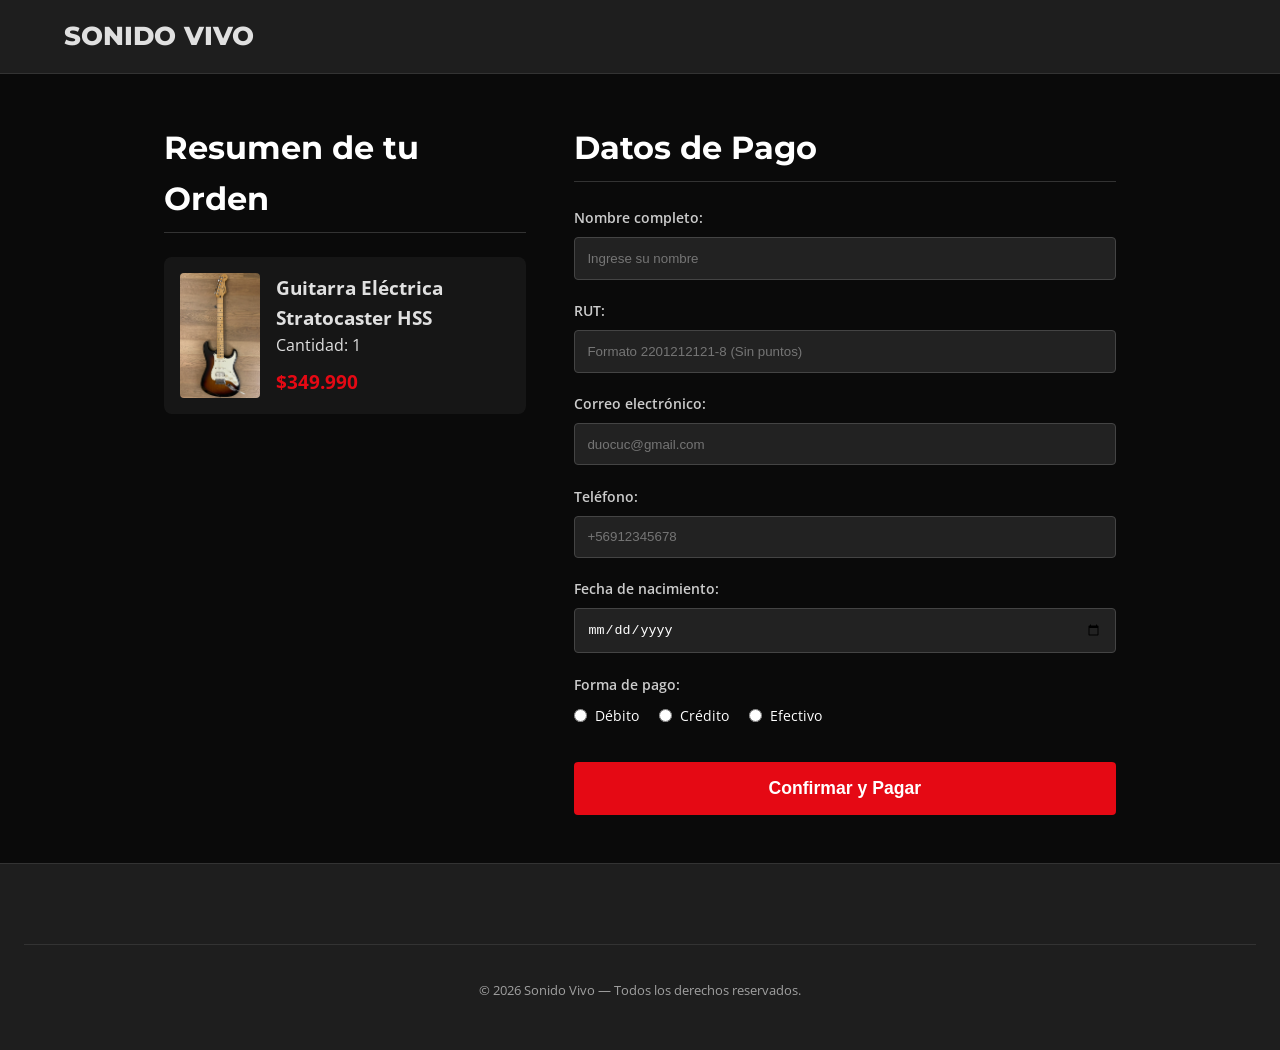
==== compra.html @ 4e691678 "compra, producto y readme" ====
<!DOCTYPE html>
<html lang="es">
<head>
    <meta charset="UTF-8">
    <meta name="viewport" content="width=device-width, initial-scale=1.0">
    <title>Finalizar Compra · Sonido Vivo</title>
    <link href="https://fonts.googleapis.com/css2?family=Montserrat:wght@400;600;700;800&family=Open+Sans:wght@400;500;600&display=swap" rel="stylesheet">
    
    <!-- Estilos generales y específicos de la compra -->
    <link rel="stylesheet" href="css/estilosindex.css">
    <link rel="stylesheet" href="css/estiloscompra.css">
</head>
<body>
    <header id="encabezado">
        <div class="encabezado-contenedor">
            <div class="marca">
                <h1 class="logo-texto"><a href="index.html" style="text-decoration: none; color: inherit;">SONIDO VIVO</a></h1>
            </div>
        </div>
    </header>

    <main id="contenido-compra">
        <div class="contenedor-checkout">
            <!-- Resumen de compra (Izquierda) -->
            <section class="resumen-orden">
                <h2>Resumen de tu Orden</h2>
                <div class="producto-resumen">
                    <img src="img/guitarra1.jpg" alt="Guitarra HSS" width="80">
                    <div>
                        <h3>Guitarra Eléctrica Stratocaster HSS</h3>
                        <p>Cantidad: <span id="resumen-cantidad">1</span></p>
                        <p class="precio-destacado" id="resumen-total">$349.990</p>
                    </div>
                </div>
            </section>

            <!-- Formulario de validación (Derecha) -->
            <section class="formulario-checkout">
                <h2>Datos de Pago</h2>
                <form id="contacto">
                    <div class="grupo-form">
                        <label for="nombre">Nombre completo:</label>
                        <input type="text" id="nombre" placeholder="Ingrese su nombre">
                    </div>
                    
                    <div class="grupo-form">
                        <label for="rut">RUT:</label>
                        <input type="text" id="rut" placeholder="Formato 2201212121-8 (Sin puntos)">
                    </div>

                    <div class="grupo-form">
                        <label for="email">Correo electrónico:</label>
                        <input type="email" id="email" placeholder="duocuc@gmail.com">
                    </div>

                    <div class="grupo-form">
                        <label for="fono">Teléfono:</label>
                        <input type="tel" id="fono" placeholder="+56912345678">
                    </div>

                    <div class="grupo-form">
                        <label for="fenac">Fecha de nacimiento:</label>
                        <input type="date" id="fenac">
                    </div>

                    <div class="grupo-form">
                        <label>Forma de pago:</label>
                        <ul class="lista-pago">
                            <li>
                                <input type="radio" name="fdepago" id="debito" value="1">
                                <label for="debito">Débito</label>
                            </li>
                            <li>
                                <input type="radio" name="fdepago" id="credito" value="2">
                                <label for="credito">Crédito</label>
                            </li>
                            <li>
                                <input type="radio" name="fdepago" id="efectivo" value="3">
                                <label for="efectivo">Efectivo</label>
                            </li>
                        </ul>
                    </div>
                    
                    <button type="submit" class="btn-pagar" id="btn-submit">Confirmar y Pagar</button>
                    <p id="mensaje-exito" class="mensaje-oculto">¡Pago exitoso! Redirigiendo al inicio...</p>
                </form>
            </section>
        </div>
    </main>

    <footer id="pie">
        <div class="pie-creditos" style="text-align: center; padding: 2rem;">
            <p><small>&copy; 2026 Sonido Vivo — Todos los derechos reservados.</small></p>
        </div>
    </footer>

    <!-- Script de validación de la compra -->
    <script src="js/scriptcompra.js"></script>
</body>
</html>
---- css/estilosindex.css ----
/* ==========================================================================
   Variables y Configuración Global
   ========================================================================== */
:root {
    --color-primario: #d32f2f;
    --color-primario-hover: #b71c1c;
    --color-oscuro: #121212;
    --color-superficie: #1e1e1e;
    --color-texto: #e0e0e0;
    --color-texto-atenuado: #a0a0a0;
    --color-borde: #333333;
    --color-fondo: #0a0a0a;
    --fuente-titulo: 'Montserrat', sans-serif;
    --fuente-cuerpo: 'Open Sans', sans-serif;
    --transicion: all 0.3s ease;
}

[data-tema="claro"] {
    --color-oscuro: #f5f5f5;
    --color-superficie: #ffffff;
    --color-texto: #212121;
    --color-texto-atenuado: #666666;
    --color-borde: #e0e0e0;
    --color-fondo: #fafafa;
}

* {
    margin: 0;
    padding: 0;
    box-sizing: border-box;
}

html {
    scroll-behavior: smooth;
    font-size: 16px;
}

body {
    font-family: var(--fuente-cuerpo);
    background-color: var(--color-fondo);
    color: var(--color-texto);
    line-height: 1.6;
}

/* Header */
#encabezado {
    position: sticky;
    top: 0;
    background-color: var(--color-superficie);
    border-bottom: 1px solid var(--color-borde);
    z-index: 900;
}
.encabezado-contenedor {
    max-width: 1200px;
    margin: 0 auto;
    padding: 1rem 1.5rem;
    display: flex;
    justify-content: space-between;
    align-items: center;
}
.marca-subtitulo {
    font-size: 0.75rem;
    text-transform: uppercase;
    letter-spacing: 1.5px;
    color: var(--color-primario);
    display: block;
}
.logo-texto {
    font-family: var(--fuente-titulo);
    font-size: 1.6rem;
    font-weight: 800;
}
#menu-principal {
    display: flex;
    align-items: center;
    gap: 2rem;
}
#menu-principal ul {
    display: flex;
    list-style: none;
    gap: 1.5rem;
}
#menu-principal a {
    color: var(--color-texto);
    text-decoration: none;
    font-weight: 500;
    transition: var(--transicion);
}
#menu-principal a:hover, #menu-principal a.activo {
    color: var(--color-primario);
}
.menu-acciones {
    display: flex;
    align-items: center;
    gap: 0.8rem;
}

/* Botones genéricos */
.btn-primario, .btn-secundario, .cta-principal, .cta-secundario {
    display: inline-block;
    padding: 0.5rem 1.2rem;
    border-radius: 4px;
    font-weight: 600;
    text-decoration: none;
    transition: var(--transicion);
    cursor: pointer;
}
.btn-primario, .cta-principal {
    background-color: var(--color-primario);
    color: #ffffff;
    border: none;
}
.btn-primario:hover, .cta-principal:hover {
    background-color: var(--color-primario-hover);
}
.btn-secundario, .cta-secundario {
    border: 1px solid var(--color-borde);
    color: var(--color-texto);
}
#boton-tema {
    background: none;
    border: 1px solid var(--color-borde);
    color: var(--color-texto);
    padding: 0.4rem 0.8rem;
    border-radius: 4px;
    cursor: pointer;
}

/* Secciones Generales */
.seccion {
    max-width: 1200px;
    margin: 0 auto;
    padding: 4rem 1.5rem;
}
.etiqueta {
    color: var(--color-primario);
    font-weight: 700;
    text-transform: uppercase;
    font-size: 0.85rem;
    display: block;
    margin-bottom: 0.5rem;
}
h2 {
    font-family: var(--fuente-titulo);
    font-size: 2rem;
    margin-bottom: 1rem;
}
.contenedor-grid {
    display: grid;
    grid-template-columns: 1fr 1fr;
    gap: 3rem;
    align-items: center;
}
.imagen-presentacion img {
    width: 100%;
    border-radius: 8px;
    border: 1px solid var(--color-borde);
    object-fit: cover;
}
.resumen-metricas {
    display: flex;
    gap: 2rem;
    margin-top: 2rem;
    padding-top: 1.5rem;
    border-top: 1px solid var(--color-borde);
}
.metrica-numero {
    font-size: 1.8rem;
    font-weight: 800;
    color: var(--color-primario);
    display: block;
}
.metrica-texto {
    font-size: 0.85rem;
    color: var(--color-texto-atenuado);
}

/* Categorias */
.galeria-categorias {
    display: grid;
    grid-template-columns: repeat(auto-fit, minmax(250px, 1fr));
    gap: 1.5rem;
}
.tarjeta-categoria {
    background-color: var(--color-superficie);
    border: 1px solid var(--color-borde);
    border-radius: 8px;
    overflow: hidden;
}
.tarjeta-categoria img {
    width: 100%;
    height: 180px;
    object-fit: cover;
}
.categoria-info {
    padding: 1.2rem;
}
.enlace-categoria {
    color: var(--color-primario);
    text-decoration: none;
    font-weight: 600;
    display: inline-block;
    margin-top: 0.8rem;
}

/* ==========================================================================
   TALLER DE REPARACIONES (Lo nuevo)
   ========================================================================== */
.caja-aviso {
    background-color: var(--color-superficie);
    border-left: 4px solid var(--color-primario);
    border-radius: 6px;
    padding: 1rem;
    margin: 1.2rem 0;
    display: flex;
    flex-direction: column;
    gap: 0.8rem;
}
.aviso-item {
    display: flex;
    align-items: flex-start;
    gap: 0.8rem;
    font-size: 0.9rem;
}
.aviso-item em {
    display: block;
    color: var(--color-texto-atenuado);
    font-size: 0.82rem;
    margin-top: 0.2rem;
}
.grid-proceso {
    display: grid;
    grid-template-columns: 1fr 1fr;
    gap: 1rem;
    margin: 1.5rem 0;
}
.tarjeta-proceso {
    background-color: var(--color-superficie);
    border: 1px solid var(--color-borde);
    padding: 1rem;
    border-radius: 6px;
}
.tarjeta-proceso h4 {
    font-size: 0.95rem;
    margin: 0.3rem 0;
    color: var(--color-texto);
}
.tarjeta-proceso p {
    font-size: 0.85rem;
    color: var(--color-texto-atenuado);
}
.taller-acciones {
    margin-top: 1.5rem;
}
.btn-whatsapp {
    display: inline-flex;
    align-items: center;
    gap: 0.5rem;
    background-color: #25d366;
    color: #ffffff;
    font-weight: 700;
    padding: 0.8rem 1.4rem;
    border-radius: 6px;
    text-decoration: none;
    transition: var(--transicion);
}
.btn-whatsapp:hover {
    background-color: #1ebd56;
}
.lista-servicios {
    list-style: none;
    margin-top: 1rem;
}
.lista-servicios li {
    margin-bottom: 0.6rem;
    color: var(--color-texto);
}

/* Footer y utilidades */
.contenedor-video {
    width: 100%;
    max-width: 900px;
    margin: 0 auto;
    border: 1px solid var(--color-borde);
}
.contenedor-video video { width: 100%; display: block; }

#pie {
    background-color: var(--color-superficie);
    border-top: 1px solid var(--color-borde);
    padding: 3rem 1.5rem 1rem;
    margin-top: 3rem;
}
.pie-contenedor {
    max-width: 1200px;
    margin: 0 auto;
    display: grid;
    grid-template-columns: repeat(auto-fit, minmax(250px, 1fr));
    gap: 2rem;
}
.pie-columna ul { list-style: none; }
.pie-columna a { color: var(--color-texto-atenuado); text-decoration: none; }
.pie-creditos {
    text-align: center;
    margin-top: 2rem;
    padding-top: 1rem;
    border-top: 1px solid var(--color-borde);
    color: var(--color-texto-atenuado);
}

/* Responsivo */
@media (max-width: 768px) {
    .contenedor-grid { grid-template-columns: 1fr; }
    #menu-principal { display: none; }
}

/* ==========================================================================
   Hero Section / Banner Principal
   ========================================================================== */
.seccion-hero {
    /* Color de fondo de respaldo por si la imagen 'tienda.jpg' no carga */
    background-color: #1a1a1a; 
    background-image: linear-gradient(rgba(0, 0, 0, 0.75), rgba(0, 0, 0, 0.85)), url('../img/tienda.jpg');
    background-size: cover;
    background-position: center;
    background-repeat: no-repeat;
    
    /* Espaciado y alineación */
    padding: 8rem 2rem; 
    min-height: 60vh; /* Hace que el banner sea más alto e imponente */
    display: flex;
    align-items: center;
    justify-content: center;
    text-align: center; /* Centra el texto */
    color: #ffffff;
}

.hero-contenido {
    max-width: 800px;
    margin: 0 auto;
    display: flex;
    flex-direction: column;
    align-items: center; /* Centra la etiqueta y los botones */
    gap: 1.5rem; /* Crea un espacio uniforme entre la etiqueta, el título y los botones */
}

.etiqueta-destacada {
    background-color: var(--color-primario);
    color: #ffffff;
    padding: 0.4rem 1.2rem;
    border-radius: 30px;
    font-size: 0.9rem;
    font-weight: 700;
    letter-spacing: 0.5px;
    display: inline-block;
}

.seccion-hero h2 {
    font-size: 3rem; /* Título más grande */
    line-height: 1.2;
    margin: 0;
}

.seccion-hero p {
    font-size: 1.15rem;
    color: #e0e0e0;
    margin: 0;
    max-width: 700px;
}

.hero-botones {
    display: flex;
    justify-content: center;
    gap: 1rem;
    margin-top: 0.5rem;
    flex-wrap: wrap; /* Asegura que en celulares los botones se acomoden bien */
}
/* Ocultar el botón de menú móvil en computadoras */
#boton-menu {
    display: none;
    background: transparent;
    border: none;
    cursor: pointer;
}
---- css/estiloscompra.css ----
/* =========================================
   Estructura Principal del Checkout
========================================= */
#contenido-compra {
    max-width: 1000px;
    margin: 3rem auto;
    padding: 0 1.5rem;
    color: #e0e0e0;
}

.contenedor-checkout {
    display: grid;
    grid-template-columns: 1fr 1.5fr;
    gap: 3rem;
}

h2 {
    color: #fff;
    border-bottom: 1px solid #333;
    padding-bottom: 0.5rem;
    margin-bottom: 1.5rem;
}

/* =========================================
   Resumen de Orden (Columna Izquierda)
========================================= */
.producto-resumen {
    display: flex;
    gap: 1rem;
    background: rgba(255,255,255,0.05);
    padding: 1rem;
    border-radius: 8px;
}

.producto-resumen img {
    object-fit: cover;
    border-radius: 4px;
    background-color: #fff; /* Por si tiene fondo transparente */
}

.precio-destacado {
    color: #e50914;
    font-weight: bold;
    font-size: 1.2rem;
    margin-top: 0.5rem;
}

/* =========================================
   Formulario (Columna Derecha)
========================================= */
.grupo-form {
    margin-bottom: 1.2rem;
    display: flex;
    flex-direction: column;
}

.grupo-form label {
    margin-bottom: 0.5rem;
    font-size: 0.9rem;
    color: #ccc;
    font-weight: 600;
}

.grupo-form input[type="text"],
.grupo-form input[type="email"],
.grupo-form input[type="tel"],
.grupo-form input[type="date"] {
    padding: 0.8rem;
    border: 1px solid #444;
    border-radius: 4px;
    background-color: #222;
    color: #fff;
    transition: all 0.3s ease;
}

.grupo-form input:focus {
    outline: none;
    border-color: #e50914;
}

.btn-pagar {
    width: 100%;
    background-color: #e50914;
    color: white;
    border: none;
    padding: 1rem;
    font-size: 1.1rem;
    font-weight: bold;
    border-radius: 4px;
    cursor: pointer;
    margin-top: 1rem;
    transition: background-color 0.3s ease;
}

.btn-pagar:hover {
    background-color: #b80710;
}

.mensaje-oculto {
    display: none;
    text-align: center;
    color: #25D366;
    margin-top: 1rem;
    font-weight: bold;
}

@media (max-width: 768px) {
    .contenedor-checkout {
        grid-template-columns: 1fr;
    }
}

/* =========================================
   Estilos de Validación y Radio Buttons
========================================= */
.lista-pago {
    list-style: none;
    padding: 0;
    margin: 0;
    display: flex;
    gap: 20px;
}
.lista-pago li {
    display: flex;
    align-items: center;
}
.lista-pago li label {
    margin: 0 0 0 8px;
    cursor: pointer;
    color: #fff;
    font-weight: normal;
}

/* Bordes dinámicos por JS */
input.invalido {
    border: 2px solid #e74c3c !important;
    background-color: rgba(231, 76, 60, 0.1) !important;
}
input.valido {
    border: 2px solid #2ecc71 !important;
    background-color: rgba(46, 204, 113, 0.1) !important;
}

/* Textos de mensaje inyectados por JS */
.mensaje-error {
    color: #ff6b6b;
    font-weight: 600;
    font-size: 0.85em;
    display: block;
    margin-top: 5px;
}
.mensaje-ok {
    color: #2ecc71;
    font-weight: 600;
    font-size: 0.85em;
    display: block;
    margin-top: 5px;
}
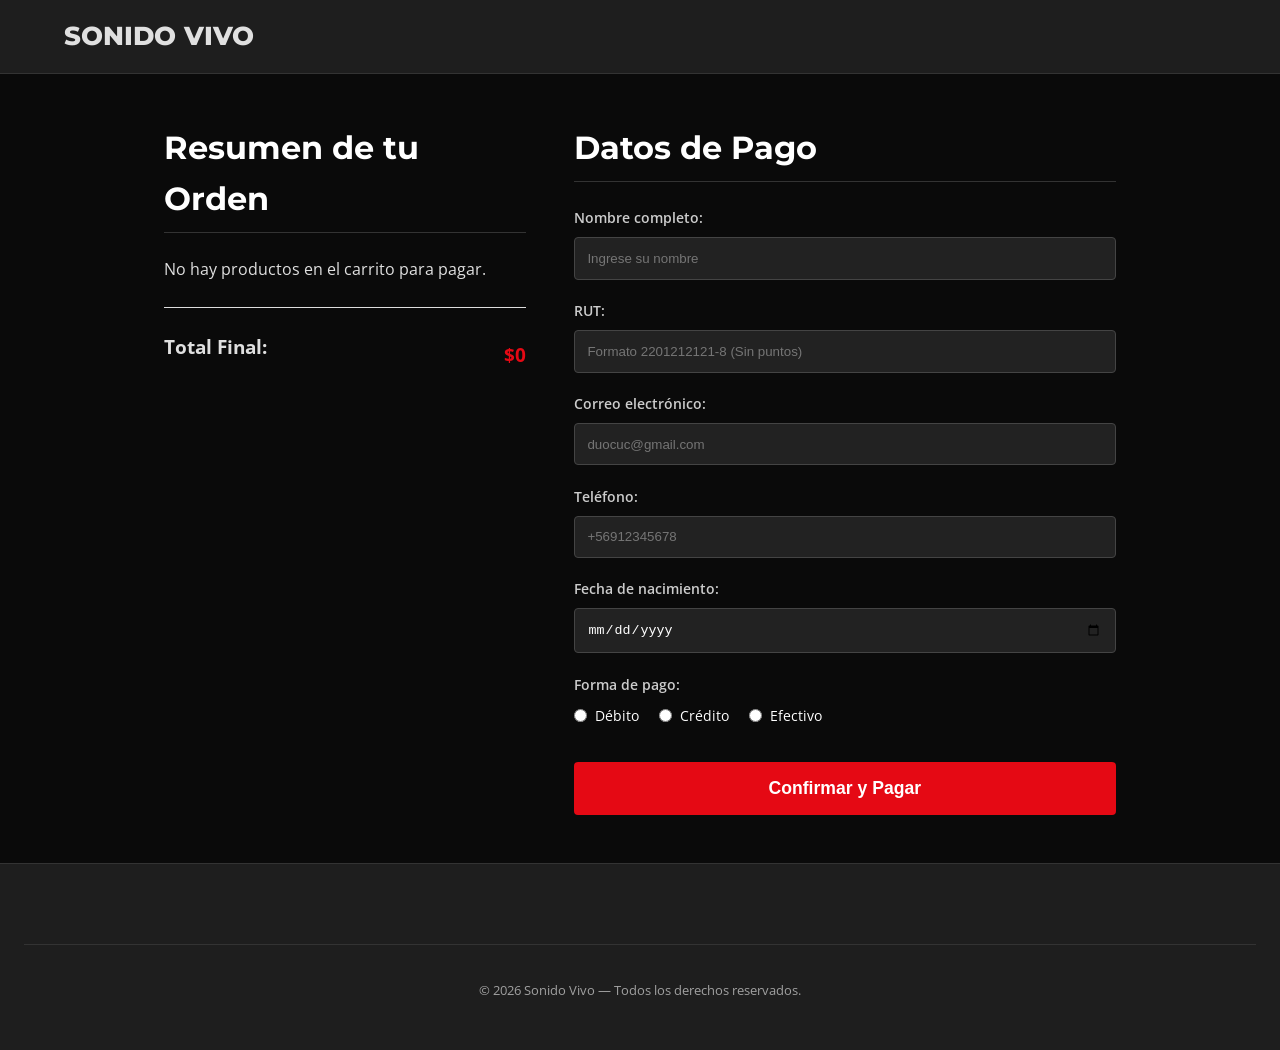
==== commit fb87732b: "arreglos y carrito" ====
--- a/compra.html
+++ b/compra.html
@@ -5,7 +5,7 @@
     <meta name="viewport" content="width=device-width, initial-scale=1.0">
     <title>Finalizar Compra · Sonido Vivo</title>
     <link href="https://fonts.googleapis.com/css2?family=Montserrat:wght@400;600;700;800&family=Open+Sans:wght@400;500;600&display=swap" rel="stylesheet">
-    
+
     <!-- Estilos generales y específicos de la compra -->
     <link rel="stylesheet" href="css/estilosindex.css">
     <link rel="stylesheet" href="css/estiloscompra.css">
@@ -21,16 +21,16 @@
 
     <main id="contenido-compra">
         <div class="contenedor-checkout">
-            <!-- Resumen de compra (Izquierda) -->
+            <!-- Resumen de compra dinámico desde el carrito (Izquierda) -->
             <section class="resumen-orden">
                 <h2>Resumen de tu Orden</h2>
-                <div class="producto-resumen">
-                    <img src="img/guitarra1.jpg" alt="Guitarra HSS" width="80">
-                    <div>
-                        <h3>Guitarra Eléctrica Stratocaster HSS</h3>
-                        <p>Cantidad: <span id="resumen-cantidad">1</span></p>
-                        <p class="precio-destacado" id="resumen-total">$349.990</p>
-                    </div>
+                <div id="lista-resumen-productos">
+                    <!-- Se renderiza desde JS dinámicamente -->
+                </div>
+                <hr style="margin: 1.5rem 0; border: 0; border-top: 1px solid #ddd;">
+                <div style="display: flex; justify-content: space-between; font-size: 1.2rem; font-weight: bold;">
+                    <span>Total Final:</span>
+                    <span class="precio-destacado" id="resumen-total">$0</span>
                 </div>
             </section>
 
@@ -42,7 +42,7 @@
                         <label for="nombre">Nombre completo:</label>
                         <input type="text" id="nombre" placeholder="Ingrese su nombre">
                     </div>
-                    
+
                     <div class="grupo-form">
                         <label for="rut">RUT:</label>
                         <input type="text" id="rut" placeholder="Formato 2201212121-8 (Sin puntos)">
@@ -80,7 +80,7 @@
                             </li>
                         </ul>
                     </div>
-                    
+
                     <button type="submit" class="btn-pagar" id="btn-submit">Confirmar y Pagar</button>
                     <p id="mensaje-exito" class="mensaje-oculto">¡Pago exitoso! Redirigiendo al inicio...</p>
                 </form>
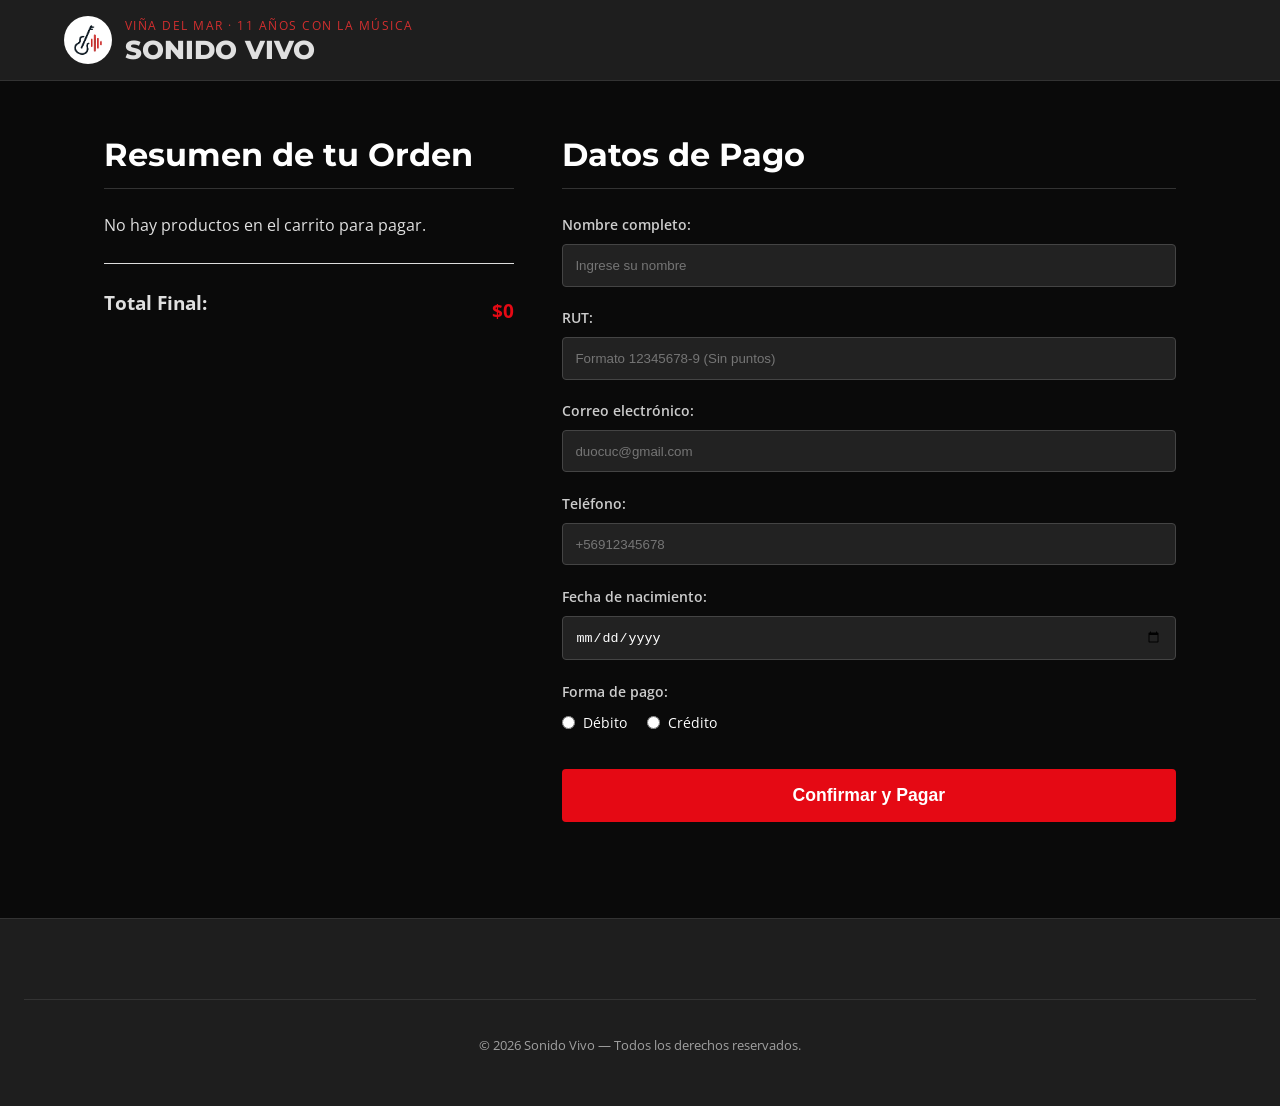
==== commit b43e5ca0: "detalles extras + registro & login" ====
--- a/compra.html
+++ b/compra.html
@@ -14,7 +14,13 @@
     <header id="encabezado">
         <div class="encabezado-contenedor">
             <div class="marca">
-                <h1 class="logo-texto"><a href="index.html" style="text-decoration: none; color: inherit;">SONIDO VIVO</a></h1>
+                <a href="index.html" class="logo-enlace">
+                    <img src="img/logo-tienda.jpg" alt="Logo Sonido Vivo" class="logo-img">
+                </a>
+                <div class="marca-texto">
+                    <span class="marca-subtitulo">Viña del Mar · 11 años con la música</span>
+                    <h1 class="logo-texto"><a href="index.html" style="text-decoration: none; color: inherit;">SONIDO VIVO</a></h1>
+                </div>
             </div>
         </div>
     </header>
@@ -45,7 +51,7 @@
 
                     <div class="grupo-form">
                         <label for="rut">RUT:</label>
-                        <input type="text" id="rut" placeholder="Formato 2201212121-8 (Sin puntos)">
+                        <input type="text" id="rut" placeholder="Formato 12345678-9 (Sin puntos)">
                     </div>
 
                     <div class="grupo-form">
@@ -74,10 +80,6 @@
                                 <input type="radio" name="fdepago" id="credito" value="2">
                                 <label for="credito">Crédito</label>
                             </li>
-                            <li>
-                                <input type="radio" name="fdepago" id="efectivo" value="3">
-                                <label for="efectivo">Efectivo</label>
-                            </li>
                         </ul>
                     </div>
 
--- a/css/estilosindex.css
+++ b/css/estilosindex.css
@@ -58,6 +58,28 @@
     justify-content: space-between;
     align-items: center;
 }
+
+/* Marca y Logo Header */
+.marca {
+    display: flex;
+    align-items: center;
+    gap: 0.8rem;
+}
+.logo-enlace {
+    display: flex;
+    align-items: center;
+    text-decoration: none;
+}
+.logo-img {
+    height: 48px;
+    width: auto;
+    object-fit: contain;
+    border-radius: 50px;
+}
+.marca-texto {
+    display: flex;
+    flex-direction: column;
+}
 .marca-subtitulo {
     font-size: 0.75rem;
     text-transform: uppercase;
@@ -69,7 +91,9 @@
     font-family: var(--fuente-titulo);
     font-size: 1.6rem;
     font-weight: 800;
-}
+    line-height: 1.1;
+}
+
 #menu-principal {
     display: flex;
     align-items: center;
@@ -203,9 +227,7 @@
     margin-top: 0.8rem;
 }
 
-/* ==========================================================================
-   TALLER DE REPARACIONES (Lo nuevo)
-   ========================================================================== */
+/* Taller de Reparaciones */
 .caja-aviso {
     background-color: var(--color-superficie);
     border-left: 4px solid var(--color-primario);
@@ -297,6 +319,17 @@
     display: grid;
     grid-template-columns: repeat(auto-fit, minmax(250px, 1fr));
     gap: 2rem;
+}
+.pie-marca {
+    display: flex;
+    align-items: center;
+    gap: 0.8rem;
+    margin-bottom: 0.8rem;
+}
+.pie-logo-img {
+    height: 36px;
+    width: auto;
+    object-fit: contain;
 }
 .pie-columna ul { list-style: none; }
 .pie-columna a { color: var(--color-texto-atenuado); text-decoration: none; }
@@ -314,24 +347,19 @@
     #menu-principal { display: none; }
 }
 
-/* ==========================================================================
-   Hero Section / Banner Principal
-   ========================================================================== */
+/* Hero Section */
 .seccion-hero {
-    /* Color de fondo de respaldo por si la imagen 'tienda.jpg' no carga */
     background-color: #1a1a1a; 
     background-image: linear-gradient(rgba(0, 0, 0, 0.75), rgba(0, 0, 0, 0.85)), url('../img/tienda.jpg');
     background-size: cover;
     background-position: center;
     background-repeat: no-repeat;
-    
-    /* Espaciado y alineación */
     padding: 8rem 2rem; 
-    min-height: 60vh; /* Hace que el banner sea más alto e imponente */
+    min-height: 60vh;
     display: flex;
     align-items: center;
     justify-content: center;
-    text-align: center; /* Centra el texto */
+    text-align: center;
     color: #ffffff;
 }
 
@@ -340,8 +368,8 @@
     margin: 0 auto;
     display: flex;
     flex-direction: column;
-    align-items: center; /* Centra la etiqueta y los botones */
-    gap: 1.5rem; /* Crea un espacio uniforme entre la etiqueta, el título y los botones */
+    align-items: center;
+    gap: 1.5rem;
 }
 
 .etiqueta-destacada {
@@ -356,7 +384,7 @@
 }
 
 .seccion-hero h2 {
-    font-size: 3rem; /* Título más grande */
+    font-size: 3rem;
     line-height: 1.2;
     margin: 0;
 }
@@ -373,12 +401,79 @@
     justify-content: center;
     gap: 1rem;
     margin-top: 0.5rem;
-    flex-wrap: wrap; /* Asegura que en celulares los botones se acomoden bien */
-}
-/* Ocultar el botón de menú móvil en computadoras */
+    flex-wrap: wrap;
+}
+
 #boton-menu {
     display: none;
     background: transparent;
     border: none;
     cursor: pointer;
+}
+
+/* Botones de Sesión */
+.menu-auth-nav {
+    margin-left: 2rem;
+}
+
+.nav-estado-sesion {
+    display: flex;
+    align-items: center;
+    gap: 1rem;
+}
+
+.btn-nav-login, .btn-nav-registro {
+    text-decoration: none;
+    font-size: 0.9rem;
+    font-weight: 600;
+    padding: 0.5rem 1rem;
+    border-radius: 4px;
+    transition: all 0.3s ease;
+}
+
+.btn-nav-login {
+    color: #e0e0e0;
+}
+.btn-nav-login:hover {
+    color: #e50914;
+}
+
+.btn-nav-registro {
+    background-color: #e50914;
+    color: white;
+}
+.btn-nav-registro:hover {
+    background-color: #b80710;
+}
+
+#nav-nombre-usuario {
+    color: #2ecc71;
+    font-size: 0.95rem;
+    font-weight: 600;
+}
+
+.btn-nav-logout {
+    text-decoration: none;
+    color: #aaa;
+    font-size: 0.85rem;
+    border: 1px solid #444;
+    padding: 0.4rem 0.8rem;
+    border-radius: 4px;
+    transition: all 0.3s;
+}
+.btn-nav-logout:hover {
+    border-color: #e50914;
+    color: #e50914;
+}
+
+@media (max-width: 768px) {
+    .menu-auth-nav {
+        margin-left: 0;
+        margin-top: 1rem;
+        width: 100%;
+        justify-content: center;
+    }
+    .nav-estado-sesion {
+        justify-content: center;
+    }
 }
--- a/css/estiloscompra.css
+++ b/css/estiloscompra.css
@@ -155,4 +155,131 @@
     font-size: 0.85em;
     display: block;
     margin-top: 5px;
+}
+
+/* ==========================================================================
+   Estilos de la página de Carrito y Compra (css/estiloscompra.css)
+   ========================================================================== */
+
+/* --- Estructura Principal del Carrito --- */
+#contenido-compra {
+    padding: 3rem 5%;
+    max-width: 1200px;
+    margin: 0 auto;
+}
+
+/* --- Mensaje Carrito Vacío --- */
+#carrito-vacio-msg {
+    display: none;
+    padding: 3rem 0;
+    text-align: center;
+}
+
+.carrito-vacio-texto {
+    font-size: 1.2rem;
+    margin-bottom: 1.5rem;
+}
+
+.btn-ir-catalogo {
+    text-decoration: none;
+    display: inline-block;
+    padding: 0.8rem 2rem;
+}
+
+/* --- Tabla de Productos --- */
+.tabla-responsiva {
+    overflow-x: auto;
+}
+
+.tabla-carrito {
+    width: 100%;
+    border-collapse: collapse;
+    margin-bottom: 2rem;
+}
+
+.tabla-carrito th, 
+.tabla-carrito td {
+    padding: 1rem;
+    text-align: left;
+    border-bottom: 1px solid #333333;
+}
+
+.tabla-carrito img {
+    width: 60px;
+    height: 60px;
+    object-fit: cover;
+    border-radius: 4px;
+}
+
+/* --- Resumen y Total --- */
+.total-carrito-contenedor {
+    text-align: right;
+    font-size: 1.4rem;
+    font-weight: bold;
+    margin-bottom: 2rem;
+}
+
+#total-carrito {
+    color: var(--color-primario, #e50914);
+}
+
+/* --- Botones y Acciones del Carrito --- */
+.acciones-carrito {
+    display: flex;
+    justify-content: space-between;
+    align-items: center;
+    flex-wrap: wrap;
+    gap: 1rem;
+    margin-top: 2rem;
+}
+
+.btn-eliminar {
+    background-color: #d9534f;
+    color: #ffffff;
+    border: none;
+    padding: 0.5rem 0.8rem;
+    border-radius: 4px;
+    cursor: pointer;
+    transition: background-color 0.2s ease;
+}
+
+.btn-eliminar:hover {
+    background-color: #c9302c;
+}
+
+.btn-secundario-caja {
+    background-color: #444444;
+    color: #ffffff;
+    padding: 0.8rem 1.5rem;
+    text-decoration: none;
+    border-radius: 4px;
+    display: inline-block;
+    transition: background-color 0.2s ease;
+}
+
+.btn-secundario-caja:hover {
+    background-color: #555555;
+}
+
+.btn-proceder-pago {
+    text-decoration: none;
+    margin-left: 10px;
+    display: inline-block;
+}
+
+/* --- Estilos Complementarios de Navegación y Encabezado --- */
+.enlace-logo-texto {
+    text-decoration: none;
+    color: inherit;
+}
+
+#nav-usuario {
+    display: none;
+}
+
+#nav-nombre-usuario {
+    color: #ffffff;
+    font-weight: 600;
+    font-size: 0.9rem;
+    margin-right: 0.5rem;
 }
